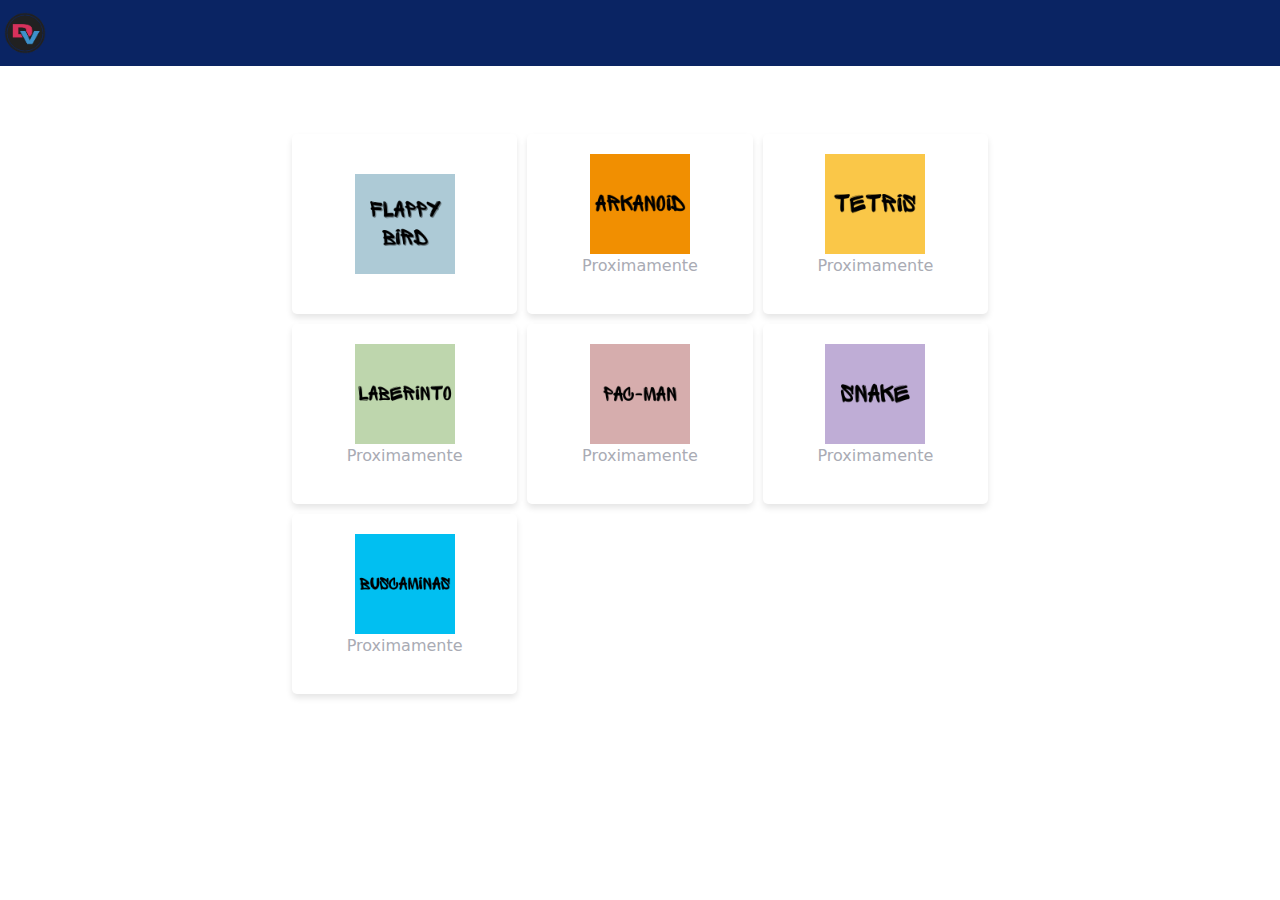
==== index.html @ 13c7cbf1 "Entrega 1, finalizada" ====
<!DOCTYPE html>
<html lang="es">
<head>
    <meta charset="UTF-8">
    <meta name="viewport" content="width=device-width, initial-scale=1.0">
    <title>Duermevela | Inicio</title>
    <link href="https://cdn.jsdelivr.net/npm/bootstrap@5.3.2/dist/css/bootstrap.min.css" rel="stylesheet">
    <script src="https://cdn.jsdelivr.net/npm/bootstrap@5.3.2/dist/js/bootstrap.bundle.min.js"></script>
    <link rel="stylesheet" href="https://cdnjs.cloudflare.com/ajax/libs/font-awesome/4.7.0/css/font-awesome.min.css">
    <link rel="shortcut icon" href="images/logo2.ico" type="image/x-icon">
    <link rel="stylesheet" href="css/inicio.css">
    <script src="script/inicio.js"></script>
</head>
<body>
<div class="navbar">
    <div class="dropdown">
        <img src="images/logo2.png" alt="Inicio" class="dropbtn" onclick="toggleDropdown()" style="width: 50px; height: 50px">
        <div class="dropdown-content" id="dropdownContent">
            <a href="index.html">Inicio</a>
            <a href="perfil.html">Perfil</a>
            <a href="contacto.html">Contacto</a>
            <a href="premium.html">Premium</a>
        </div>
    </div>
</div>
<div class="container mt-5">
    <div class="row">
        <div class="col-sm-2">

        </div>
        <div class="col-sm-8">
            <div class="tabla">
                <div class="item">
                    <a href="games/bird/bird.html">
                        <img src="images/juegos/flappy.png" alt="Flappy Bird" style="height: 100px; width: 100px">
                    </a>
                </div>
                <div class="item">
                    <a href="#">
                        <img src="images/juegos/arkanoid.png" alt="Arkanoid" style="height: 100px; width: 100px">
                    </a>
                    <p class="prox">Proximamente</p>
                </div>
                <div class="item">
                    <a href="#">
                        <img src="images/juegos/tetris.png" alt="Tetris" style="height: 100px; width: 100px">
                    </a>
                    <p class="prox">Proximamente</p>
                </div>
                <div class="item">
                    <a href="#">
                        <img src="images/juegos/laberinto.png" alt="Laberinto" style="height: 100px; width: 100px">
                    </a>
                    <p class="prox">Proximamente</p>
                </div>
                <div class="item">
                    <a href="#">
                        <img src="images/juegos/pac-man.png" alt="Flappy Bird" style="height: 100px; width: 100px">
                    </a>
                    <p class="prox">Proximamente</p>
                </div>
                <div class="item">
                    <a href="#">
                        <img src="images/juegos/snake.png" alt="Flappy Bird" style="height: 100px; width: 100px">
                    </a>
                    <p class="prox">Proximamente</p>
                </div>
                <div class="item">
                    <a href="#">
                        <img src="images/juegos/buscaminas.png" alt="Flappy Bird" style="height: 100px; width: 100px">
                    </a>
                    <p class="prox">Proximamente</p>
                </div>
            </div>
        </div>
        <div class="col-sm-2">

        </div>
    </div>
</div>

</body>
</html>
---- css/inicio.css ----
.dropbtn {
    cursor: pointer;
}
.dropdown {
    position: relative;
    display: inline-block;
}
.dropdown-content {
    display: none;
    position: absolute;
    background-color: #3E92CC;
    min-width: 160px;
    box-shadow: 0 8px 16px 0 rgba(0,0,0,0.2);
    z-index: 1;
}
.dropdown-content a {
    color: black;
    padding: 12px 16px;
    text-decoration: none;
    display: block;
}
.dropdown-content a:hover {
    background-color: #ddd;
}
.show {
    display: block;
}
.navbar {
    background-color: #0A2463;
}
.tabla {
    display: grid;
    grid-template-columns: repeat(auto-fit, minmax(200px, 1fr));
    gap: 10px;
    padding: 20px;
}

.item {
    padding: 20px;
    border-radius: 5px;
    box-shadow: 0 4px 6px rgba(0, 0, 0, 0.1);
    text-align: center;
    display: flex;
    flex-direction: column;
    justify-content: center;
    transition: border-color 0.3s;
}
.item img {
    max-width: 100%;
    height: auto;
}
.item:hover {
    border: 2px solid red;
}
.prox {
    color: #a9abb4;
}
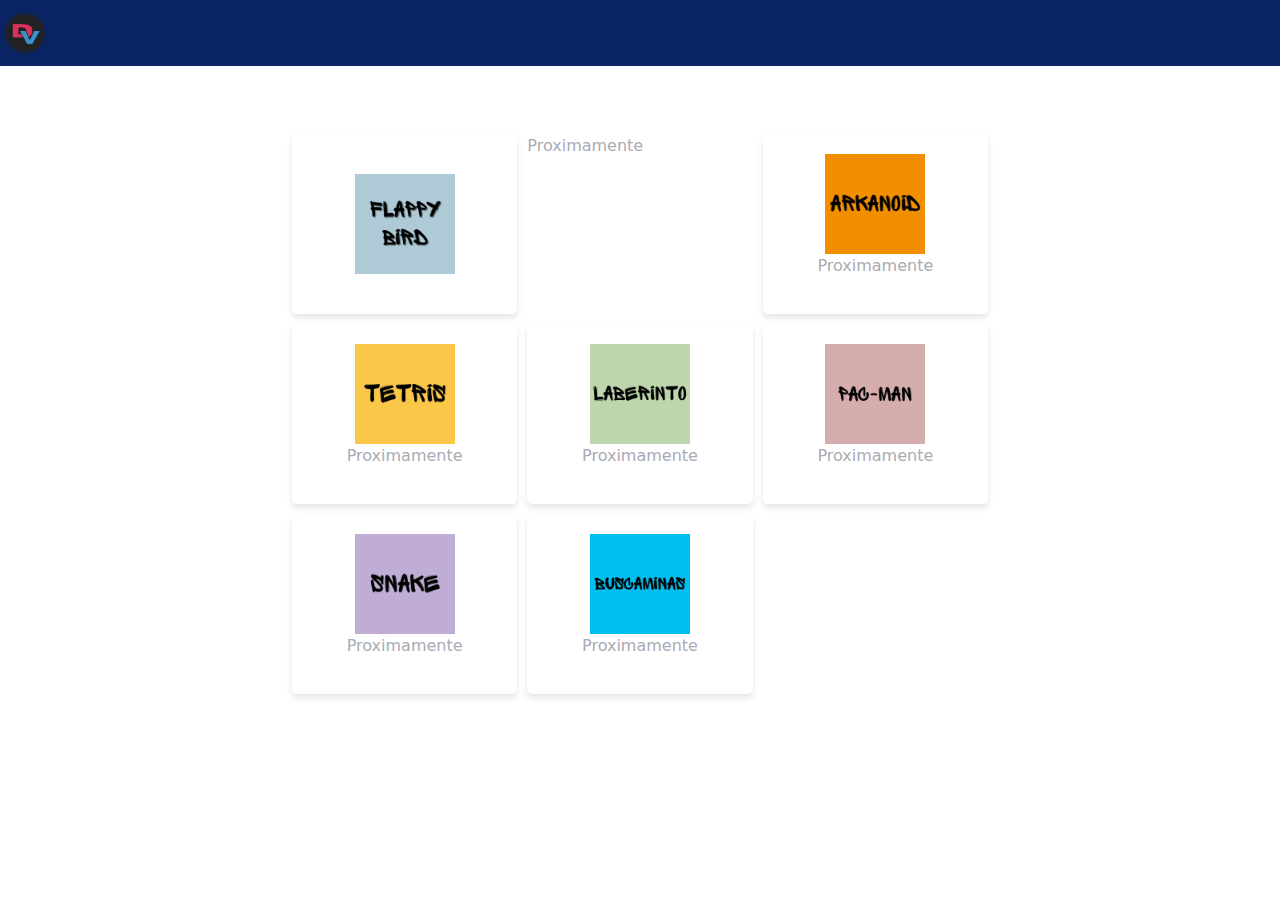
==== commit c086716f: "Correción de estilos para que se adapte al dispositivo" ====
--- a/index.html
+++ b/index.html
@@ -31,10 +31,11 @@
         <div class="col-sm-8">
             <div class="tabla">
                 <div class="item">
-                    <a href="games/bird/bird.html">
+                    <a href="#l">
                         <img src="images/juegos/flappy.png" alt="Flappy Bird" style="height: 100px; width: 100px">
                     </a>
                 </div>
+                <p class="prox">Proximamente</p>
                 <div class="item">
                     <a href="#">
                         <img src="images/juegos/arkanoid.png" alt="Arkanoid" style="height: 100px; width: 100px">
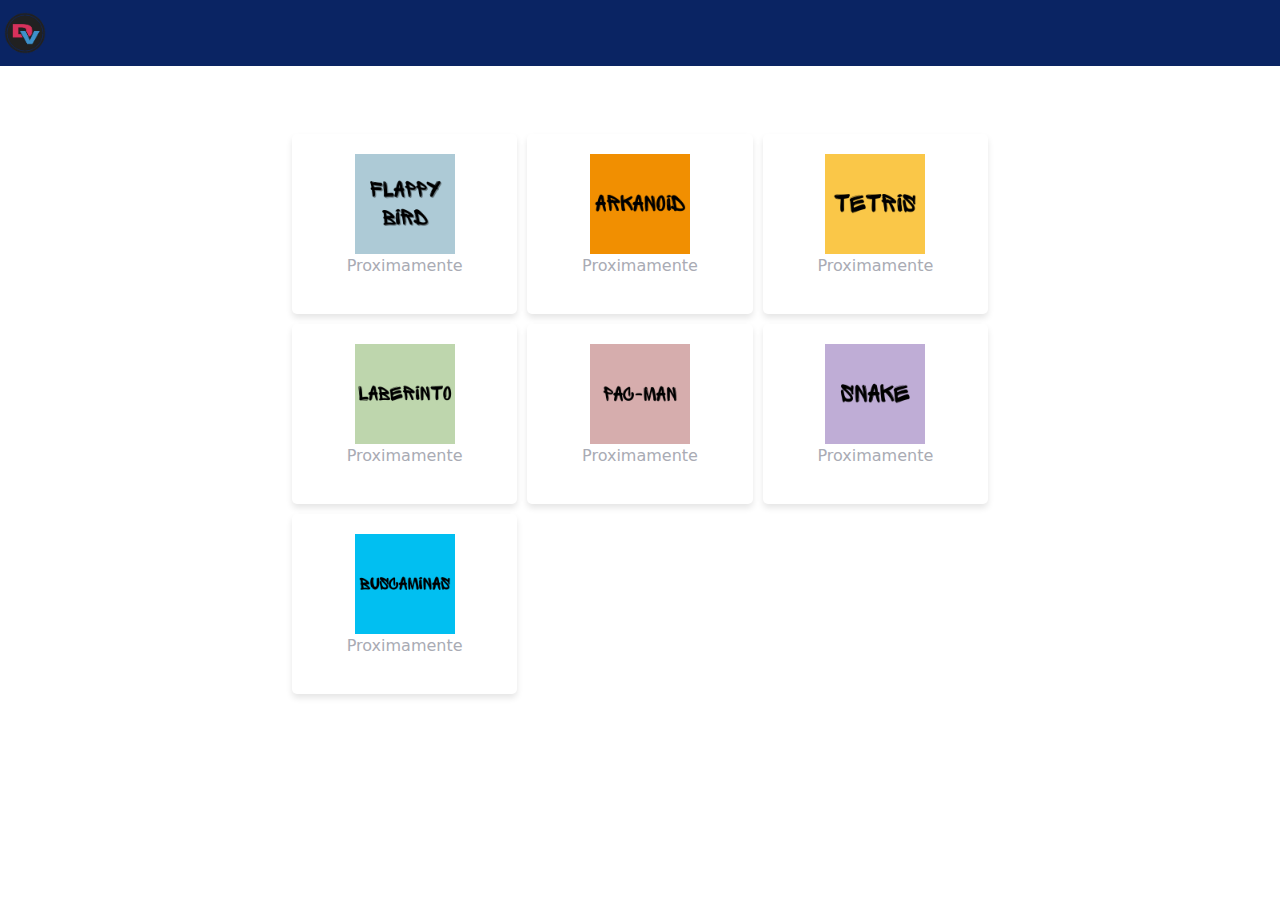
==== commit 33e07181: "Correción de un error" ====
--- a/index.html
+++ b/index.html
@@ -31,11 +31,11 @@
         <div class="col-sm-8">
             <div class="tabla">
                 <div class="item">
-                    <a href="#l">
+                    <a href="#">
                         <img src="images/juegos/flappy.png" alt="Flappy Bird" style="height: 100px; width: 100px">
                     </a>
+                    <p class="prox">Proximamente</p>
                 </div>
-                <p class="prox">Proximamente</p>
                 <div class="item">
                     <a href="#">
                         <img src="images/juegos/arkanoid.png" alt="Arkanoid" style="height: 100px; width: 100px">
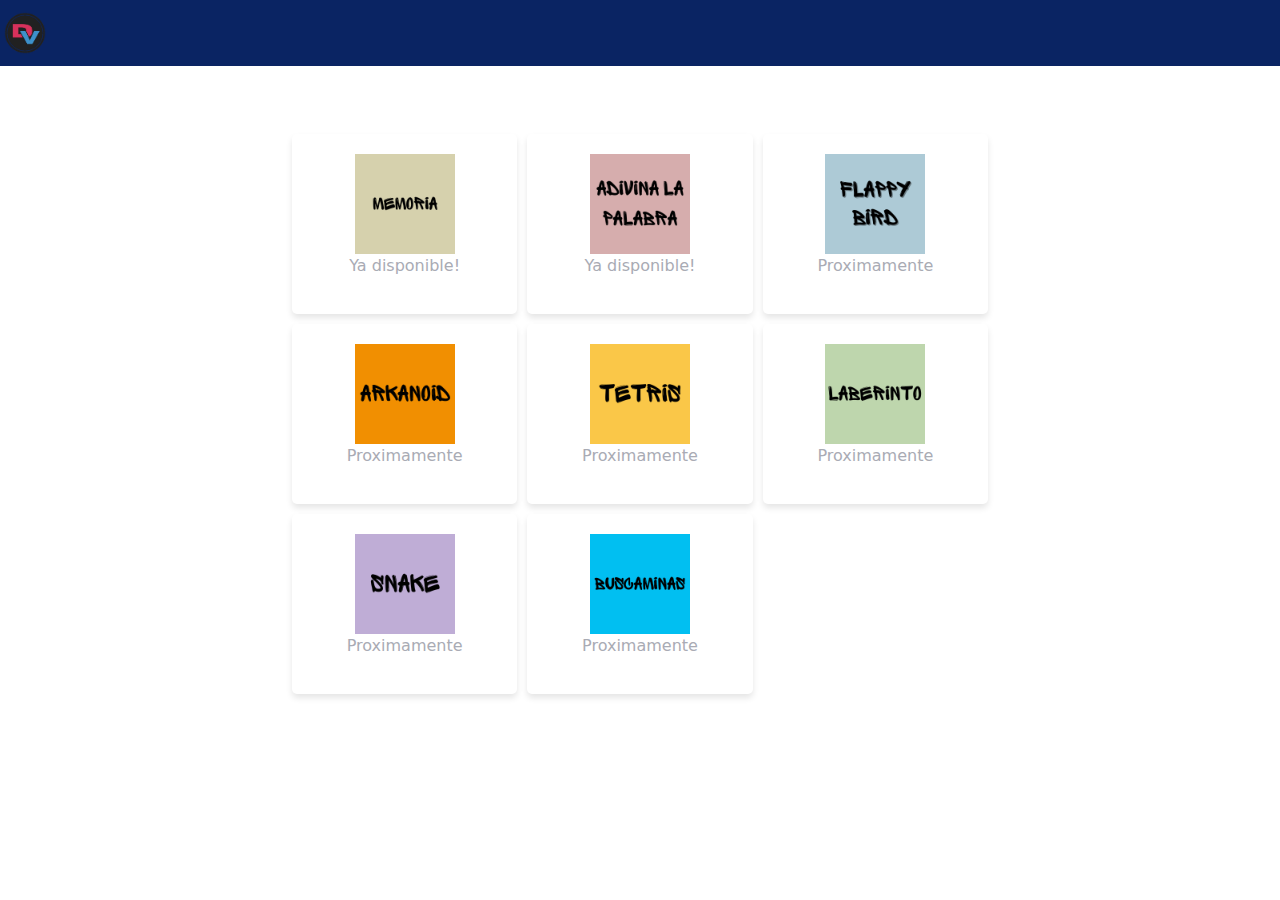
==== commit 8e1a0aad: "Implementado el primer juego, adivina la palabra" ====
--- a/index.html
+++ b/index.html
@@ -17,9 +17,9 @@
         <img src="images/logo2.png" alt="Inicio" class="dropbtn" onclick="toggleDropdown()" style="width: 50px; height: 50px">
         <div class="dropdown-content" id="dropdownContent">
             <a href="index.html">Inicio</a>
+            <a href="premium.html">Premium</a>
+            <a href="contacto.html">Contacto</a>
             <a href="perfil.html">Perfil</a>
-            <a href="contacto.html">Contacto</a>
-            <a href="premium.html">Premium</a>
         </div>
     </div>
 </div>
@@ -30,6 +30,18 @@
         </div>
         <div class="col-sm-8">
             <div class="tabla">
+                <div class="item">
+                    <a href="#">
+                        <img src="images/juegos/memoria.png" alt="Flappy Bird" style="height: 100px; width: 100px">
+                    </a>
+                    <p class="prox">Ya disponible!</p>
+                </div>
+                <div class="item">
+                    <a href="games/adivina_palabra/index.html">
+                        <img src="images/juegos/adivina.png" alt="Flappy Bird" style="height: 100px; width: 100px">
+                    </a>
+                    <p class="prox">Ya disponible!</p>
+                </div>
                 <div class="item">
                     <a href="#">
                         <img src="images/juegos/flappy.png" alt="Flappy Bird" style="height: 100px; width: 100px">
@@ -56,12 +68,6 @@
                 </div>
                 <div class="item">
                     <a href="#">
-                        <img src="images/juegos/pac-man.png" alt="Flappy Bird" style="height: 100px; width: 100px">
-                    </a>
-                    <p class="prox">Proximamente</p>
-                </div>
-                <div class="item">
-                    <a href="#">
                         <img src="images/juegos/snake.png" alt="Flappy Bird" style="height: 100px; width: 100px">
                     </a>
                     <p class="prox">Proximamente</p>
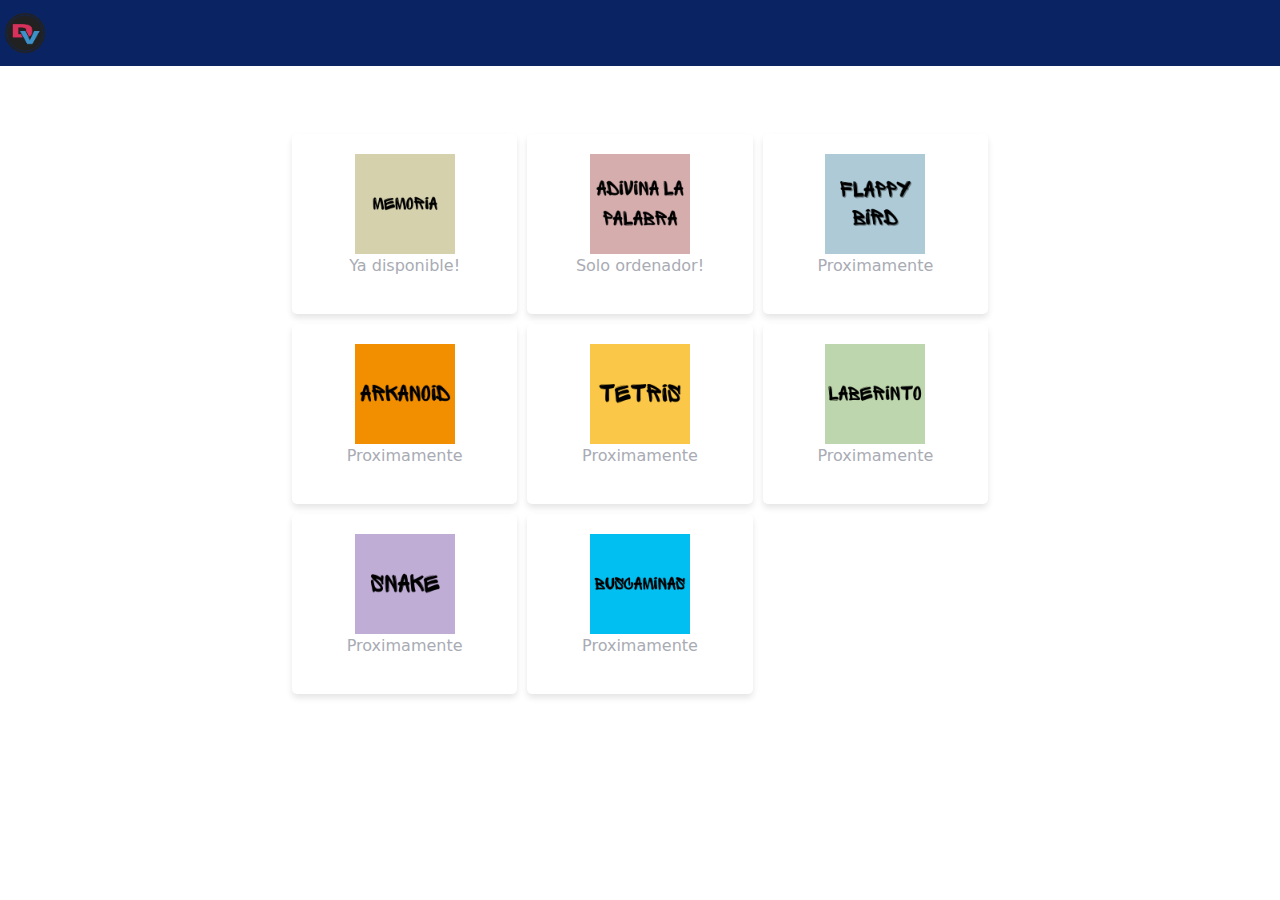
==== commit 6b555580: "Implementado el juego de memoria" ====
--- a/index.html
+++ b/index.html
@@ -31,16 +31,16 @@
         <div class="col-sm-8">
             <div class="tabla">
                 <div class="item">
-                    <a href="#">
-                        <img src="images/juegos/memoria.png" alt="Flappy Bird" style="height: 100px; width: 100px">
+                    <a href="games/memoria/index.html">
+                        <img src="images/juegos/memoria.png" alt="Juego de memoria" style="height: 100px; width: 100px">
                     </a>
                     <p class="prox">Ya disponible!</p>
                 </div>
                 <div class="item">
                     <a href="games/adivina_palabra/index.html">
-                        <img src="images/juegos/adivina.png" alt="Flappy Bird" style="height: 100px; width: 100px">
+                        <img src="images/juegos/adivina.png" alt="Adivina la palabra" style="height: 100px; width: 100px">
                     </a>
-                    <p class="prox">Ya disponible!</p>
+                    <p class="prox">Solo ordenador!</p>
                 </div>
                 <div class="item">
                     <a href="#">
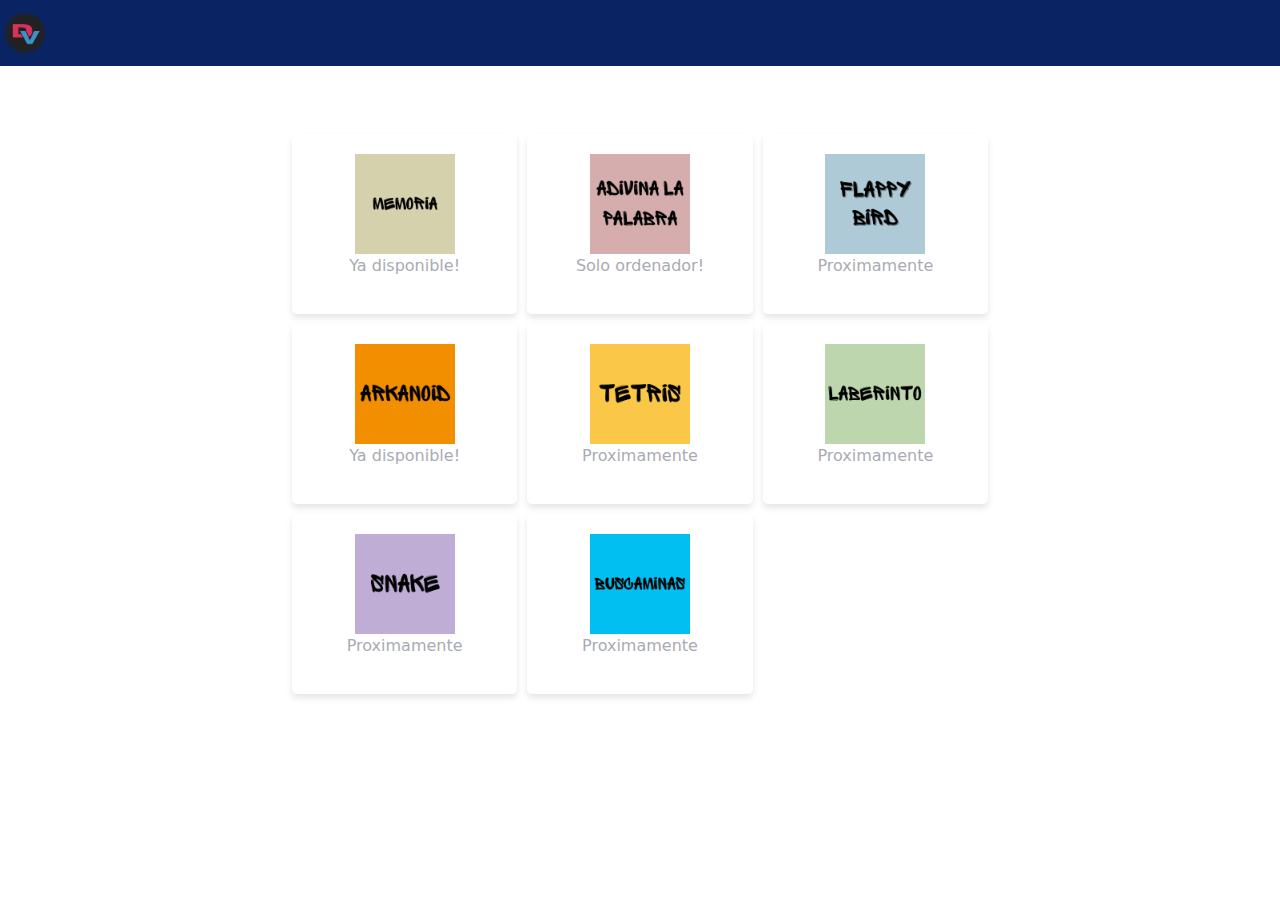
==== commit e849622d: "Crear navegación desde la pagina principal" ====
--- a/index.html
+++ b/index.html
@@ -49,10 +49,10 @@
                     <p class="prox">Proximamente</p>
                 </div>
                 <div class="item">
-                    <a href="#">
+                    <a href="games/arkanoid/index.html">
                         <img src="images/juegos/arkanoid.png" alt="Arkanoid" style="height: 100px; width: 100px">
                     </a>
-                    <p class="prox">Proximamente</p>
+                    <p class="prox">Ya disponible!</p>
                 </div>
                 <div class="item">
                     <a href="#">
